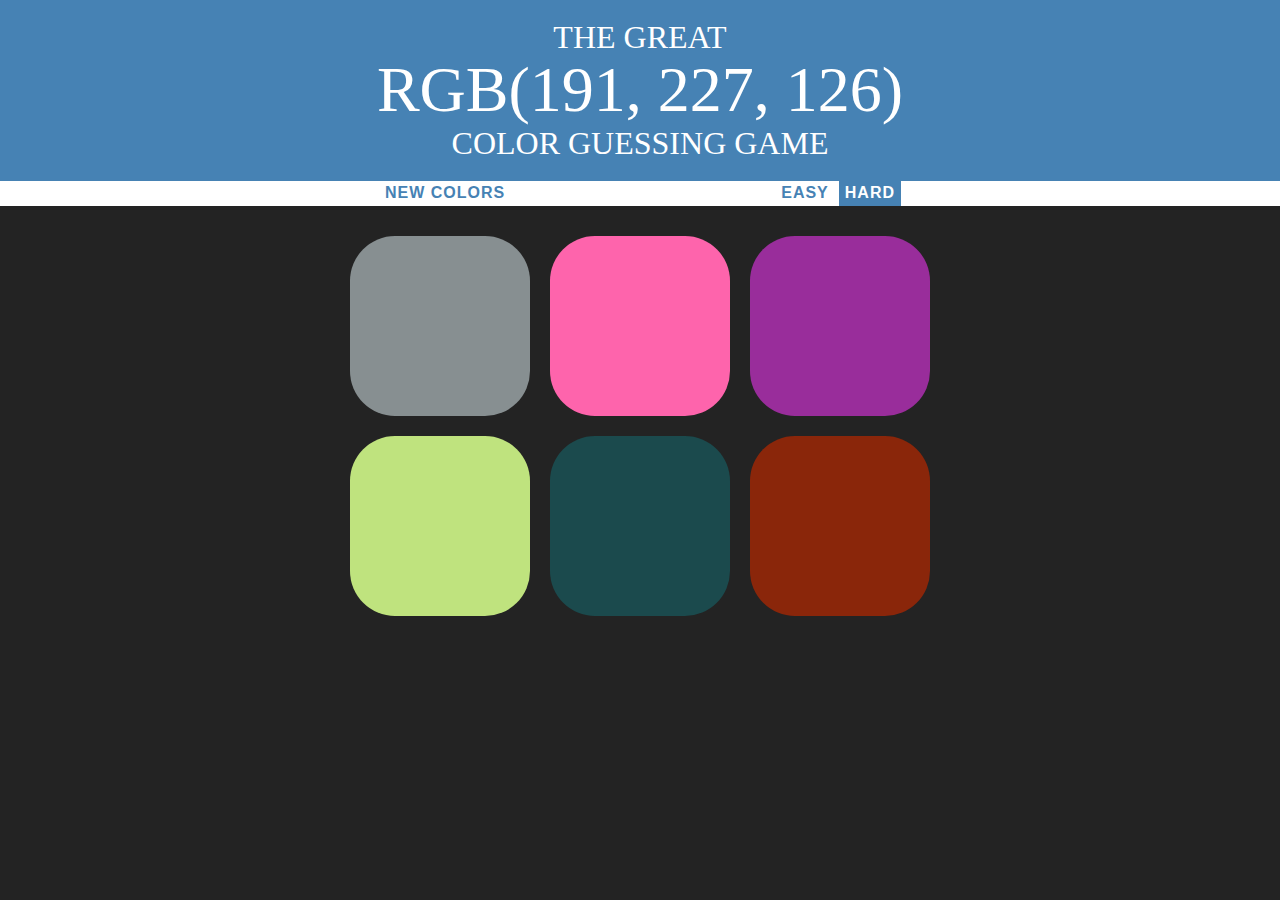
==== index.html @ 787a1be8 "change file name" ====
<!DOCTYPE html>
<html>
<head>
	<title>Color Game</title>
	<link rel="stylesheet" type="text/css" href="colorgame.css">
</head>
<body>
	<h1>
		The Great 
		<br>
		<span id="colorDisplay">RGB</span>
		<br> 
	Color Guessing Game
  	</h1>

	<div id="strip">
		<button id="reset">New Colors</button>
		 <span id="message"></span>
		 <button class="mode">Easy</button>
		 <button class="mode selected">Hard</button>
	</div>
	
	<div id="container">
		<div class="square"></div>
		<div class="square"></div>
		<div class="square"></div>
		<div class="square"></div>
		<div class="square"></div>
		<div class="square"></div>
	</div>
	<script type="text/javascript" src="colorgame.js"></script>
</body>
</html>
---- colorgame.css ----
body{
	background: #232323;
	margin: 0;
	font-family: "Avenir", "Montserrat";
}

.square{
	width: 30%;
	padding-bottom: 30%;
	float: left;
	background: green;
	margin: 1.66%;
	border-radius: 25%;
	transition: background 0.5s;
}

#container{
	margin: 20px auto;
	max-width: 600px;
}


h1{
	color: white;
	background: steelblue;
	line-height: 1.1;
	text-align: center;
	margin: 0;
	font-weight: normal;
	text-transform: uppercase;
	padding: 20px 0;
}

#strip{
	background: white;
	height: 25px;
	text-align: center;
	font-family: "Avenir", "Montserrat";
}
 button{
 	border: none;
 	background: none;
 	text-transform: uppercase;
 	height: 100%;
 	font-weight: 700;
 	letter-spacing: 1px;
 	font-size: inherit;
 	transition: all 0.5s;
 	color: steelblue;
 	outline: none;
 }

 .selected{
 	background: steelblue;
 	color: white;
 }
 #colorDisplay{
 	font-size: 200%;
 }

 #message{
 	display: inline-block;
 	width: 20%;
 }

 button:hover {
 	background: steelblue;
 	color: white;
 }
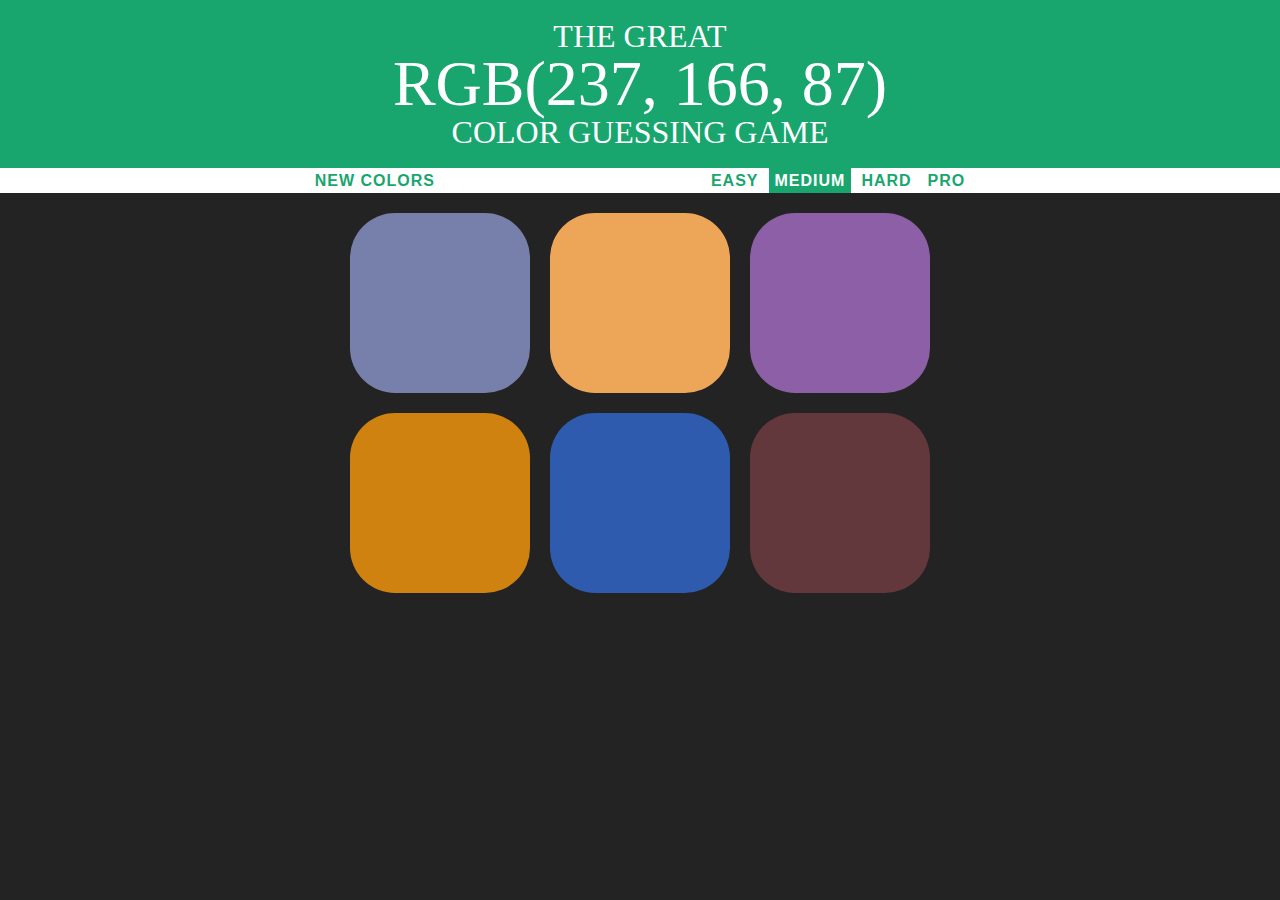
==== commit 676841b5: "add levels" ====
--- a/index.html
+++ b/index.html
@@ -17,10 +17,21 @@
 		<button id="reset">New Colors</button>
 		 <span id="message"></span>
 		 <button class="mode">Easy</button>
-		 <button class="mode selected">Hard</button>
+		 <button class="mode selected">Medium</button>
+		 <button class="mode">Hard</button>
+		 <button class="mode">Pro</button>
 	</div>
 	
 	<div id="container">
+		<div class="square"></div>
+		<div class="square"></div>
+		<div class="square"></div>
+		<div class="square"></div>
+		<div class="square"></div>
+		<div class="square"></div>
+		<div class="square"></div>
+		<div class="square"></div>
+		<div class="square"></div>
 		<div class="square"></div>
 		<div class="square"></div>
 		<div class="square"></div>
--- a/colorgame.css
+++ b/colorgame.css
@@ -1,43 +1,56 @@
 body{
 	background: #232323;
 	margin: 0;
-	font-family: "Avenir", "Montserrat";
 }
 
 .square{
 	width: 30%;
 	padding-bottom: 30%;
 	float: left;
-	background: green;
 	margin: 1.66%;
 	border-radius: 25%;
 	transition: background 0.5s;
 }
 
+.mediumSquare{
+	width: 23%;
+	padding-bottom: 23%;
+	margin: 1%;
+}
+
+.smallSquare{
+	width: 18%;
+	padding-bottom: 18%;
+	margin: 0.7%;
+}
+
+
+
 #container{
-	margin: 20px auto;
+	margin: 10px auto;
 	max-width: 600px;
 }
 
 
 h1{
 	color: white;
-	background: steelblue;
-	line-height: 1.1;
+	background-color: rgb(25, 166, 110);
+	line-height: 1;
 	text-align: center;
 	margin: 0;
 	font-weight: normal;
 	text-transform: uppercase;
 	padding: 20px 0;
+	font-family: "Avenir", "Montserrat";
 }
 
 #strip{
-	background: white;
+	background-color: white;
 	height: 25px;
 	text-align: center;
-	font-family: "Avenir", "Montserrat";
 }
- button{
+
+button{
  	border: none;
  	background: none;
  	text-transform: uppercase;
@@ -46,14 +59,15 @@
  	letter-spacing: 1px;
  	font-size: inherit;
  	transition: all 0.5s;
- 	color: steelblue;
+ 	color: rgb(25, 166, 110);
  	outline: none;
+}
+
+ .selected{
+ 	background-color: rgb(25, 166, 110);
+ 	color: white;
  }
 
- .selected{
- 	background: steelblue;
- 	color: white;
- }
  #colorDisplay{
  	font-size: 200%;
  }
@@ -63,7 +77,20 @@
  	width: 20%;
  }
 
+ .correct, .wrong{
+ 	color: #79d70f;
+ 	font-weight: 900;
+ 	text-transform: uppercase;
+ 	letter-spacing: 1px;
+ 	transition: all 0.3s;
+ 	font-size: 1.2rem;
+ }
+
+ .wrong{
+ 	color: red;
+ }
+
  button:hover {
- 	background: steelblue;
+ 	background: rgb(25, 166, 110);
  	color: white;
  }